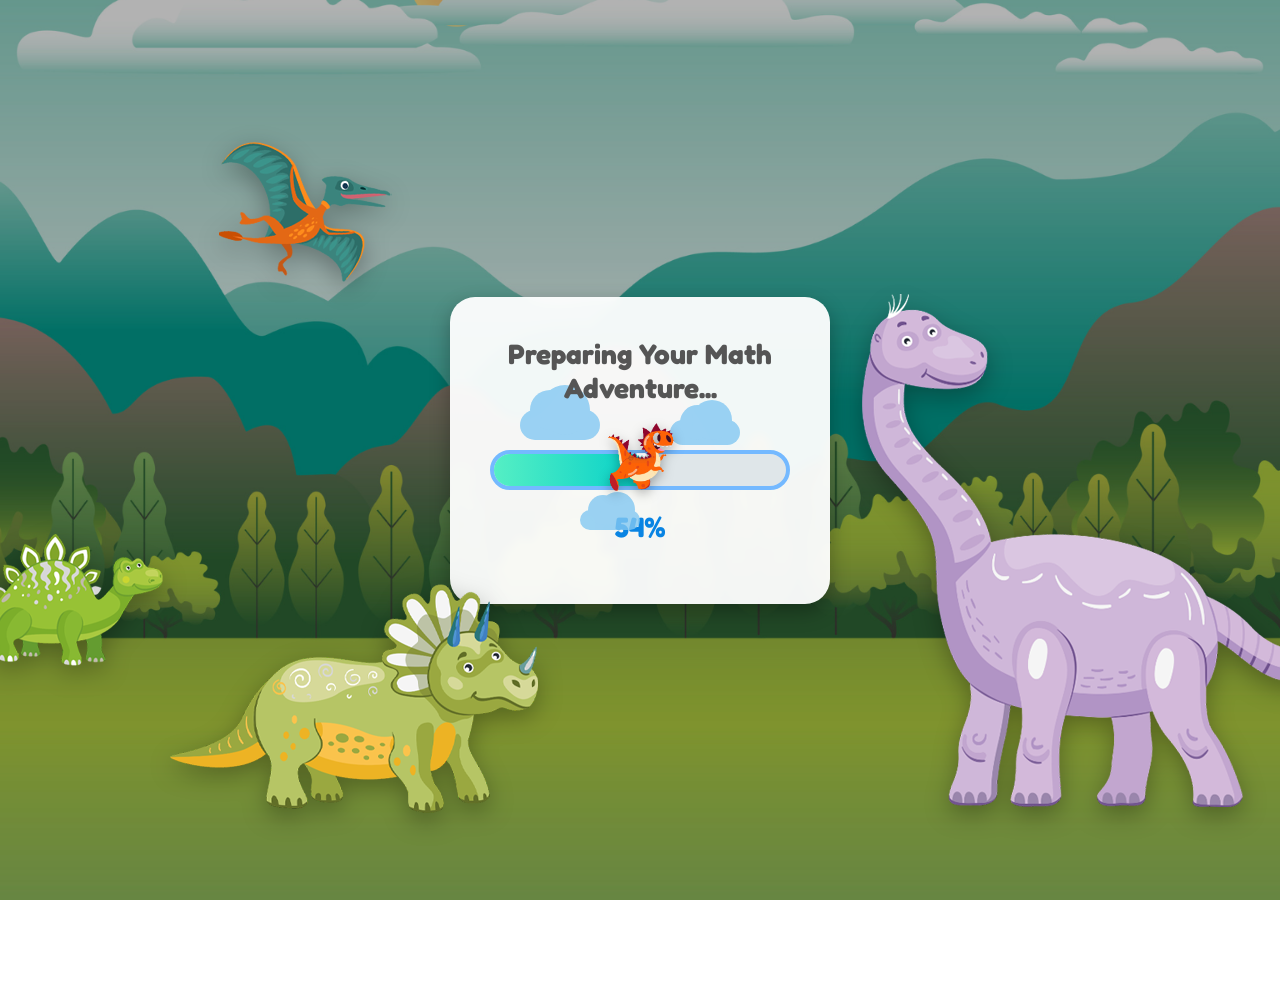
==== dashboard.html @ 87ba280d "Add files via upload" ====
<!DOCTYPE html>
<html lang="en">
<head>
    <meta charset="UTF-8">
    <meta name="viewport" content="width=device-width, initial-scale=1.0">
    <title>Dashboard</title>
    <!-- Cute Font -->
    <link href="https://fonts.googleapis.com/css2?family=Fredoka:wght@400;600&display=swap" rel="stylesheet">
    <link rel="stylesheet" href="style.css">
</head>
<body>

    <!-- Mascot Image -->
    <img src="assets/dino2.png" id="mascot">
    <img src="assets/dino3.png" id="mascot3">

    <div class="dashboard-container">
        <h1 id="welcomeText">Welcome!</h1>
        <h2>Multiplication Drills</h2>

        <div class="levels-grid">
            <!-- Emerging (Default Unlocked) -->
            <div class="level-card unlocked">
                <div class="board-content">
                    <h3>Emerging</h3>
                    <p>Unlocked</p>
                    <button onclick="openLevel('Emerging')">Open</button>
                </div>
            </div>

            <!-- Developing -->
            <div class="level-card locked" id="Developing">
                <div class="board-content">
                    <h3>Developing</h3>
                    <p>Locked</p>
                    <button disabled>Locked</button>
                </div>
            </div>

            <!-- Connecting -->
            <div class="level-card locked" id="Connecting">
                <div class="board-content">
                    <h3>Connecting</h3>
                    <p>Locked</p>
                    <button disabled>Locked</button>
                </div>
            </div>

            <!-- Benchmarking -->
            <div class="level-card locked" id="Benchmarking">
                <div class="board-content">
                    <h3>Benchmarking</h3>
                    <p>Locked</p>
                    <button disabled>Locked</button>
                </div>
            </div>

            <!-- Advancing -->
            <div class="level-card locked" id="Advancing">
                <div class="board-content">
                    <h3>Advancing</h3>
                    <p>Locked</p>
                    <button disabled>Locked</button>
                </div>
            </div>
        </div>

        <button class="reset-btn" onclick="resetProgress()">Reset Progress</button>
    </div>

    <!-- Audio Element -->
    <audio id="bgMusic" src="assets/Dashboard.mp3" loop></audio>

    <div id="mascotDashboardOverlay" class="mascot-fullscreen-backdrop hidden-mascot-overlay">
        <div class="mascot-dialogue-container">
            
            <div class="mascot-speech-bubble">
                <p class="mascot-greeting">Welcome back, Dino Explorer!</p>
                <p id="mascotDashboardMessage" class="mascot-instructions">
                    Teach Hams here! Ready to continue your dino math adventure? Select a level banner below to begin your training!
                </p>
                
                <button class="mascot-ok-btn" onclick="hideDashboardMascot()">Let's Go!</button>
                
                <div class="speech-bubble-arrow"></div>
            </div>

            <div class="mascot-character-wrapper">
                <img src="assets/Teach Hams.png" alt="Teach Hams Mascot" class="hamster-game-mascot">
            </div>
            
        </div>
    </div>

<script>
    let musicStarted = false; 
    
    // 1. Load learner data safely
    let learner = JSON.parse(localStorage.getItem("learnerProgress"));

    // 2. Safety Check: If data missing, gracefully redirect
    if (!learner) {
        console.warn("No learner progress found! Redirecting to setup...");
        window.location.href = "index.html"; 
    } else {
        document.getElementById("welcomeText").innerHTML = "Welcome, " + (learner.name || "Learner") + "!";
        checkUnlocks();
    }

    // FIX: Attach interactive sound listeners directly onto parent DOM structures
    window.addEventListener('DOMContentLoaded', () => {
        // Find main container grids and map explicit triggers
        const triggerZones = [document.body, document.querySelector('.dashboard-container')];
        triggerZones.forEach(zone => {
            if(zone) {
                zone.addEventListener('pointerdown', startBackgroundMusic, { passive: true });
                zone.addEventListener('click', startBackgroundMusic, { passive: true });
            }
        });
    });

    // Dedicated fallback checker
    document.addEventListener('click', startBackgroundMusic, true);

    window.onload = function() {
        document.getElementById("welcomeText").innerText = "Welcome, " + learner.name + "! 👋";
        checkUnlocks();

        // 🐹 NEW: FOOLPROOF REFERRER CHECK FOR LOCAL SERVERS
        const previousPage = document.referrer.toLowerCase();
        
        // If they came from drill.html, we absolutely DO NOT show it.
        // Otherwise, if they came from the root or index page, show it!
        if (!previousPage.includes("drill.html")) {
            // This condition matches if they logged in from index.html or raw localhost root path
            if (previousPage.includes("index.html") || previousPage === "http://127.0.0.1:5500/" || previousPage === "http://localhost:5500/") {
                const overlay = document.getElementById("mascotDashboardOverlay");
                if (overlay) {
                    overlay.classList.remove("hidden-mascot-overlay");
                    
                    // Personalize the greeting text dynamically using the profile name
                    document.getElementById("mascotDashboardMessage").innerHTML = 
                        `Hey <strong>${learner.name}</strong>! Teach Hams here! Ready to continue your math adventure? Select a level banner below to begin your training!`;
                }
            }
        }
    };

    // 🚀 NEW: HANDLER TIED TO THE LET'S GO BUTTON CLICK
    function hideDashboardMascot() {
        const overlay = document.getElementById("mascotDashboardOverlay");
        if (overlay) {
            overlay.classList.add("hidden-mascot-overlay");
        }
    }

    function startBackgroundMusic() {
        if (musicStarted) return;
        
        const audio = document.getElementById("bgMusic");
        if (!audio) return;

        audio.volume = 0.15; 
        
        audio.play()
            .then(() => {
                musicStarted = true;
                console.log("Dashboard music started successfully!");
                // Cleanup clean lines
                window.removeEventListener('pointerdown', startBackgroundMusic);
                window.removeEventListener('click', startBackgroundMusic);
                document.removeEventListener('click', startBackgroundMusic, true);
            })
            .catch(error => {
                // If it fails silently, we attempt to unblock the channel stream
                console.log("Audio waiting for a deeper gesture interaction.", error);
            });
    }

    function checkUnlocks(){
        if (!learner || !learner.completedDrills) return;

        let levels = ["Emerging", "Developing", "Connecting", "Benchmarking", "Advancing"];

        for(let i = 1; i < levels.length; i++){
            let previous = levels[i - 1];
            let drills = learner.completedDrills[previous];

            if (!drills) continue;

            let completed = drills.arrays && drills.multiples && drills.groups && drills.jumps;

            if(completed){
                let currentCard = document.getElementById(levels[i]);
                if(currentCard) {
                    currentCard.classList.remove("locked");
                    currentCard.classList.add("unlocked");
                    // Added startBackgroundMusic() here so even if their first click is the button, it forces play before navigating
                    currentCard.innerHTML = `
                        <div class="board-content">
                            <h3>${levels[i]}</h3>
                            <p>Unlocked</p>
                            <button onclick="startBackgroundMusic(); openLevel('${levels[i]}')">Open</button>
                        </div>
                    `;
                }
            }
        }
    }

    function openLevel(level){
        // Give the audio engine 150ms to fire up cleanly before switching pages
        setTimeout(() => {
            window.location.href = "drill.html?level=" + level;
        }, 150);
    }

    function resetProgress(){
        let confirmReset = confirm("Reset all progress?");
        if(confirmReset){
            localStorage.clear();
            window.location.href = "index.html";
        }
    }
</script>

</body>
</html>
---- style.css ----
/* Reset */

*{
    margin:0;
    padding:0;
    box-sizing:border-box;
}

/* Body */

body{

    font-family:'Fredoka', sans-serif;
    height:100vh;
    display:flex;
    justify-content:center;
    align-items:center;
    overflow:hidden;

    /* Background Image */

    background-image:
        url("assets/BG_img.png");
    background-size:cover;
    background-position:center;
    background-repeat:no-repeat;
}

/* Dark Overlay */

body::before{
    content:"";
    position:absolute;
    width:100%;
    height:100%;
    background:rgba(0,0,0,0.3);
    z-index:-1;
}

/* Welcome Card */

.welcome-card{
    width:380px;
    background:rgba(255,255,255,0.95);
    backdrop-filter:blur(5px);
    border-radius:25px;
    padding:40px;
    text-align:center;
    box-shadow:0 8px 20px rgba(0,0,0,0.3);
    animation:fadeIn 1s ease;
}

/* Title */

.welcome-card h1{
    color:#4fac47;
    margin-bottom:15px;
    font-size:36px;
}

/* Paragraph */

.welcome-card p{
    margin-bottom:15px;
    color:#444;
    font-size:18px;
}

/* Input */

input{
    width:100%;
    padding:14px;
    border-radius:15px;
    border:2px solid #ddd;
    font-size:18px;
    margin-bottom:20px;
    text-align:center;
    font-family:'Fredoka', sans-serif;
}

/* Button */

button{
    width:100%;
    padding:14px;
    border:none;
    border-radius:15px;
    background:#ff9f43;
    color:white;
    font-size:20px;
    cursor:pointer;
    transition:0.3s;
    font-family:'Fredoka', sans-serif;
}

button:hover{
    transform:scale(1.05);
    background:#ff7f00;
}

/* Loader */
.loader{
    width:70px;
    height:70px;
    border:8px solid #eee;
    border-top:8px solid #ff9f43;
    border-radius:50%;
    margin:auto;
    margin-bottom:20px;
    animation:spin 1s linear infinite;
}

/* Hidden */
.hidden{
    display:none;
}

/* Loading Title */

#loadingSection h2{
    color:#555;
    font-size:28px;
}

/* Animation */

@keyframes spin{
    100%{
        transform:rotate(360deg);
    }
}

@keyframes fadeIn{
    from{
        opacity:0;
        transform:translateY(20px);
    }
    to{
        opacity:1;
        transform:translateY(0);
    }
}

/* Saved Message */
#savedMessage{
    margin-top:15px;
    color:green;
    font-weight:bold;
}

/* Dashboard */

.dashboard-container{
    width:90%;
    max-width:1000px;
    text-align:center;
}

.dashboard-container h1{
    color:white;
    font-size: 44px;
    margin-bottom:10px;
}

.dashboard-container h2{
    color:white;
    font-style: italic;
    margin-bottom:30px;
}

/* Grid */

.levels-grid{
    display:grid;
    grid-template-columns:
        repeat(auto-fit, minmax(180px, 1fr));
    gap:20px;
}

/* Cards */

.level-card{
    position:relative;
    width: 100%;
    max-width: 380px;
    height:320px;
    background-image:
        url("assets/board.png");
    background-size:100% 100%;
    background-repeat:no-repeat;
    background-position:center;
    display:flex;
    justify-content:center;
    align-items:center;
    transition:0.3s;
}

.level-card h3{
    margin-bottom:10px;
}

.level-card p{
    margin-bottom:15px;
}

.level-card button{
    background:#72882E;
    border:none;
    padding:10px 16px;
    border-radius:15px;
    color:white;
    font-size:18px;
    cursor:pointer;
    transition:0.3s;
    font-family:'Fredoka', sans-serif;
}

.level-card button:hover{
    transform:scale(1.08);
    background:#ff7f00;
}

.level-card:hover{
    transform:translateY(-10px) scale(1.03);
}

.board-content{
    width:75%;
    text-align:center;
    margin-top:-10px;
}

/* Level Title */

.board-content h3{
    font-size:22px;
    color:white;
    margin-bottom:10px;
    text-shadow:
        2px 2px 4px rgba(0,0,0,0.5);
}

/* Status */
.board-content p{
    font-size:16px;
    color:#fff;
    margin-bottom:15px;
    text-shadow:
        2px 2px 4px rgba(0,0,0,0.5);
}

/* Locked */
.locked{
    opacity:0.65;
}

/* Unlocked 
.unlocked{
    border:4px solid #4CAF50;
}*/

/* Reset Button */
.reset-btn{
    margin-top:30px;
    background:#f44336;
}

.reset-btn:hover{
    background:#d32f2f;
}

/* =========================
   DINOSAUR LOADING SCREEN
========================= */

.loading-title{
    font-size:30px;
    color:#ff6b6b;
    margin-bottom:25px;
    animation: bounce 1.5s infinite;
    position: relative;
    z-index: 50;
}

/* Loading Area */

.loading-area{
    position:relative;
    width:100%;
    padding:20px 0;
    z-index: 1;
}

/* Progress Track */

.progress-track{
    position: relative;
    width: 100%;
    height: 40px;
    background: #dfe6e9;
    border-radius: 50px;
    overflow: visible;
    border: 4px solid #74b9ff;
}

/* Progress Fill */

#progressFill{
    position:absolute;
    width:0%;
    height:100%;
    background:linear-gradient(
        to right,
        #55efc4,
        #00cec9
    );
    border-radius:50px;
    transition:width 0.1s linear;
}

/* Dinosaur */

#dino{
    position: absolute;
    /* center vertically inside bar */
    top: 50%;
    transform: translate(-60%, -60%) scaleX(1);
    font-size: 45px;
    left: 0%;
    z-index: 999;
    transition: left 0.1s linear;
    pointer-events: none;
    filter: drop-shadow(0 4px 6px rgba(0,0,0,0.3));
}

#dino {
    will-change: left;
}

#dino img{
    width:120px;
    height:auto;
    display:block;
}

/* Percentage Text */
#progressText{
    margin-top:20px;
    font-size:28px;
    color:#0984e3;
    font-weight:bold;
}

/* Clouds */
.cloud{
    position:absolute;
    background:#83C8F2;
    border-radius:50px;
    opacity:0.8;
    z-index: 0;
}

.cloud::before,
.cloud::after{
    content:"";
    position:absolute;
    background:#83C8F2;
    border-radius:50%;
}

.cloud1{
    width:80px;
    height:30px;
    top:-20px;
    left:10%;
    animation:moveClouds 5s linear infinite;
}

.cloud1::before{
    width:40px;
    height:40px;
    top:-20px;
    left:10px;
}

.cloud1::after{

    width:50px;
    height:50px;

    top:-25px;
    right:10px;
}

.cloud2{

    width:70px;
    height:25px;

    top:-10px;
    left:60%;

    animation:moveClouds 16s linear infinite;
}

.cloud2::before{

    width:35px;
    height:35px;

    top:-15px;
    left:10px;
}

.cloud2::after{

    width:40px;
    height:40px;

    top:-20px;
    right:8px;
}

.cloud3{

    width:60px;
    height:20px;

    top:80px;
    left:30%;

    animation:moveClouds 20s linear infinite;
}

.cloud3::before{

    width:30px;
    height:30px;

    top:-15px;
    left:8px;
}

.cloud3::after{

    width:35px;
    height:35px;

    top:-18px;
    right:5px;
}

/*#greetingMessage{
    font-size:18px;
    color:#ff7f00;
    margin-bottom:15px;
    font-weight:bold;
    animation:fadeIn 1s ease;
}*/

.dino-callout{
    display:flex;
    align-items:flex-end;
    top: 5%;
    gap:10px;
    margin-bottom:20px;
    justify-content:center;
}

.callout-dino{
    width:200px;
    height:auto;
    animation: bounce 1.5s infinite;
}

.callout-bubble{
    background:white;
    padding:12px 16px;
    border-radius:20px;
    width: 550px;
    max-width:90%;
    position:relative;
    box-shadow:0 6px 15px rgba(0,0,0,0.2);
    font-size:24px;
    color:#333;
}

/* speech bubble tail */
.callout-bubble::after{
    content:"";
    position:absolute;
    left:-10px;
    bottom:50px;
    width:0;
    height:0;
    border-top:10px solid transparent;
    border-bottom:10px solid transparent;
    border-right:10px solid white;
}

.dino-callout{
    position:absolute;
    top:-50px;
    left:50%;
    transform:translateX(-50%);
    z-index:2000;
}

.hide-mascots{
    display:none !important;
}

.hidden{
    display:none !important;
}
/* Dino Floating */

@keyframes floatingDino{

    from{
        transform:translateY(0px);
    }

    to{
        transform:translateY(-8px);
    }
}

/* Clouds Movement */

@keyframes moveClouds{

    from{
        transform:translateX(-40px);
    }

    to{
        transform:translateX(40px);
    }
}

/* Bounce */

@keyframes bounce{

    0%,100%{
        transform:translateY(0px);
    }

    50%{
        transform:translateY(-8px);
    }
}

/* Welcome Screen */

#welcomeScreen{

    position:relative;

    display:flex;

    justify-content:center;

    align-items:center;
}

/* Mascot */

#mascot{

    position:absolute;

    z-index:1000;

    animation: mascotFloat 2s ease-in-out infinite;

    pointer-events:none;

    filter: drop-shadow(
        0 8px 12px rgba(0,0,0,0.3)
    );
}

#mascot2{

    position:absolute;

    z-index:1000;

    pointer-events:none;

    filter: drop-shadow(
        0 8px 12px rgba(0,0,0,0.3)
    );
}

#mascot3{

    position:absolute;
    transform: scaleX(-1);
    z-index:1000;
    animation: mascotFloat2 2s ease-in-out infinite;
    pointer-events:none;

    filter: drop-shadow(
        0 8px 12px rgba(0,0,0,0.3)
    );
}

/* Floating Animation */

@keyframes mascotFloat{

    0%{
        transform:translateY(0px);
    }

    50%{
        transform:translateY(-12px);
    }

    100%{
        transform:translateY(0px);
    }
}

@keyframes mascotFloat2{

    0%{
        transform:translateY(-12px);
    }

    50%{
        transform:translateY(0px);
    }

    100%{
        transform:translateY(-12px);
    }
}

/* 🐹 THE CINEMATIC FULLSCREEN DIM BACKGROUND TINT */
    .mascot-fullscreen-backdrop {
        position: fixed;
        top: 0;
        left: 0;
        width: 100vw;
        height: 100vh;
        background: rgba(15, 23, 42, 0.65);
        backdrop-filter: blur(4px);
        display: flex;
        flex-direction: column;
        justify-content: center;
        align-items: center;
        z-index: 9999;
        transition: opacity 0.3s ease, visibility 0.3s ease;
    }

    .mascot-dialogue-container {
        display: flex;
        flex-direction: column;
        align-items: center;
        gap: 16px;
        max-width: 440px;
        width: 90%;
        padding: 20px;
    }

    .mascot-speech-bubble {
        position: relative;
        background: #ffffff;
        border: 4px solid #2c3e50;
        border-radius: 24px;
        padding: 20px 24px;
        text-align: center;
        box-shadow: 0 12px 32px rgba(0, 0, 0, 0.3);
        animation: mascotFloat 3s infinite ease-in-out;
    }

    .mascot-greeting {
        font-family: 'Fredoka', sans-serif;
        font-size: 1.4rem;
        font-weight: 600;
        color: #e67e22;
        margin: 0 0 8px 0;
    }

    .mascot-instructions {
        font-family: 'Fredoka', sans-serif;
        font-size: 1.1rem;
        line-height: 1.5;
        color: #34495e;
        margin: 0;
    }

    .speech-bubble-arrow {
        position: absolute;
        bottom: -16px;
        left: 50%;
        transform: translateX(-50%);
        width: 0;
        height: 0;
        border-left: 12px solid transparent;
        border-right: 12px solid transparent;
        border-top: 16px solid #2c3e50;
    }

    .speech-bubble-arrow::after {
        content: '';
        position: absolute;
        top: -20px;
        left: -10px;
        width: 0;
        height: 0;
        border-left: 10px solid transparent;
        border-right: 10px solid transparent;
        border-top: 14px solid #ffffff;
    }

    .mascot-ok-btn {
        font-family: 'Fredoka', sans-serif;
        font-weight: 600;
        font-size: 1.1rem;
        background: #e67e22;
        color: white;
        border: none;
        padding: 10px 24px;
        border-radius: 12px;
        margin-top: 15px;
        cursor: pointer;
        box-shadow: 0 4px 0 #b35d15;
        transition: all 0.1s ease;
        display: inline-block;
    }

    .mascot-ok-btn:hover { background: #f39c12; transform: translateY(1px); box-shadow: 0 3px 0 #b35d15; }
    .mascot-ok-btn:active { transform: translateY(4px); box-shadow: 0 0px 0 #b35d15; }

    .mascot-character-wrapper {
        width: 160px;
        height: auto;
        display: flex;
        justify-content: center;
        align-items: center;
        animation: mascotFloat 3s infinite ease-in-out;
        animation-delay: 0.2s;
    }

    .hamster-game-mascot {
        width: 100%;
        height: auto;
        object-fit: contain;
        filter: drop-shadow(0 8px 16px rgba(0, 0, 0, 0.25));
    }

    @keyframes mascotFloat {
        0%, 100% { transform: translateY(0); }
        50% { transform: translateY(-10px); }
    }

    /* UI Toggle Class Rules */
    .hidden-mascot-overlay {
        opacity: 0 !important;
        visibility: hidden !important;
        pointer-events: none !important;
    }
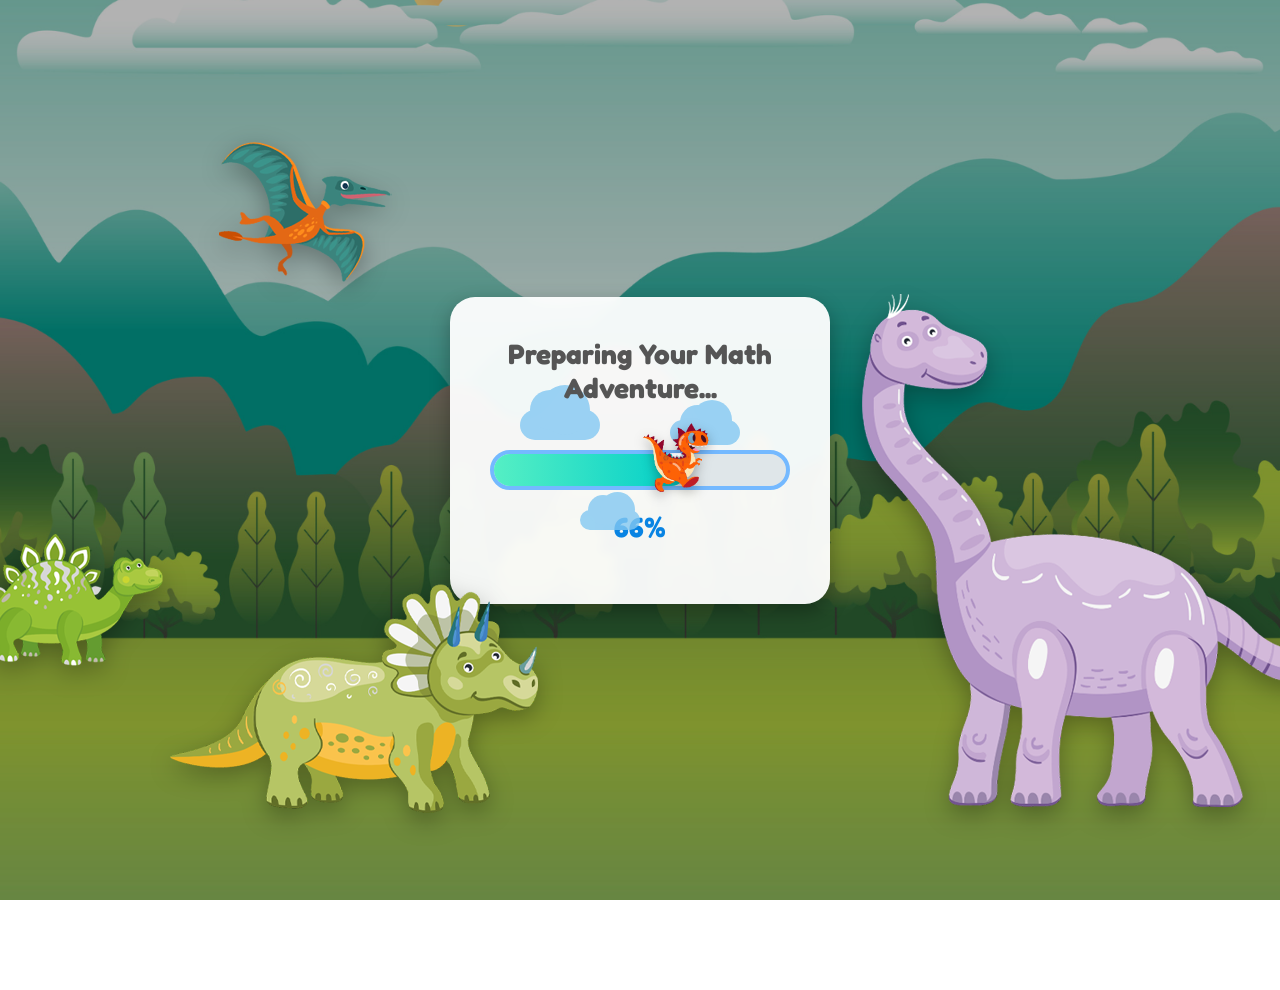
==== commit 6ab5f038: "Fix HTML encoding issues in dashboard.html Welcome Mascot Visibility for online sources." ====
--- a/dashboard.html
+++ b/dashboard.html
@@ -133,7 +133,7 @@
         // Otherwise, if they came from the root or index page, show it!
         if (!previousPage.includes("drill.html")) {
             // This condition matches if they logged in from index.html or raw localhost root path
-            if (previousPage.includes("index.html") || previousPage === "http://127.0.0.1:5500/" || previousPage === "http://localhost:5500/") {
+            if (previousPage.includes("index.html") || previousPage === "http://127.0.0.1:5500/" || previousPage === "http://localhost:5500/" || previousPage === "https://aesmena16.github.io/bugmultiplication/") {
                 const overlay = document.getElementById("mascotDashboardOverlay");
                 if (overlay) {
                     overlay.classList.remove("hidden-mascot-overlay");
@@ -225,4 +225,4 @@
 </script>
 
 </body>
-</html>+</html>
